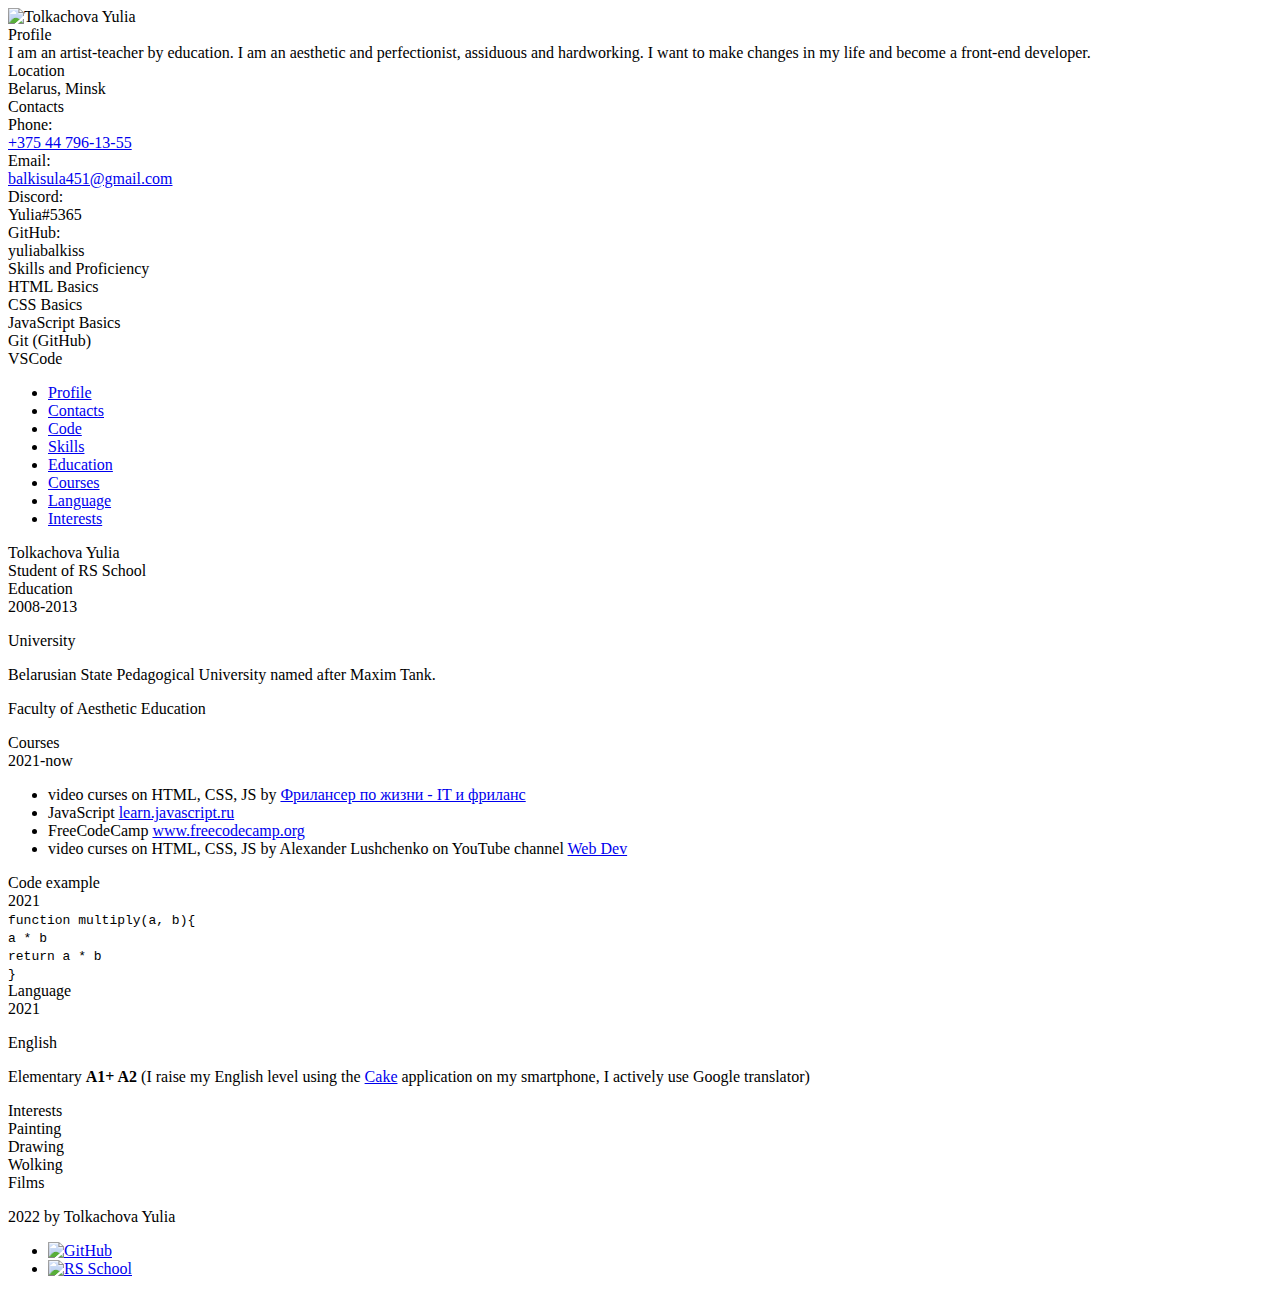
==== index.html @ dccaa468 "feat: add index.html file" ====
<!DOCTYPE html>
<html lang="en">

<head>
    <meta charset="UTF-8">
    <meta http-equiv="X-UA-Compatible" content="IE=edge">
    <meta name="viewport" content="width=device-width, initial-scale=1.0">
    <script src="https://kit.fontawesome.com/1421b5a316.js" crossorigin="anonymous"></script>
    <title> Tolkachova Yulia CV</title>
    <link rel="stylesheet" type="text/css" href="style.css">
    <link rel="icon" href="assets/svg/favicon.ico">
</head>

<body>
    <div class="resume_wrapper">
        <div class="resume_left">
            <div class="resume_image">
                <img src="assets/img/images/foto1.jpg" class="img-thumbnail" alt="Tolkachova Yulia">
            </div>
            <div class="resume_bottom">
                <div class="resume_item resume_profile">
                    <div class="resume_title" id="profile">Profile</div>
                    <div class="resume_info">I am an artist-teacher by education.
                        I am an aesthetic and perfectionist, assiduous and hardworking.
                        I want to make changes in my life and become a front-end developer.</div>
                </div>
                <div class="resume_item resume_location">
                    <div class="resume_title">Location</div>
                    <div class="resume_info">
                        Belarus, Minsk
                    </div>
                </div>
                <div class="resume_item resume_contact">
                    <div class="resume_title" id="contacts">Contacts</div>
                    <div class="resume_info">
                        <div class="resume_subtitle">Phone:</div>
                        <div class="resume_sudinfo"><a href="tel:+375447961355">+375 44 796-13-55</a></div>
                    </div>
                    <div class="resume_info">
                        <div class="resume_subtitle">Email:</div>
                        <div class="resume_sudinfo"><a href="mailto:balkisula451@gmail.com">balkisula451@gmail.com</a>
                        </div>
                    </div>
                    <div class="resume_info">
                        <div class="resume_subtitle">Discord:</div>
                        <div class="resume_sudinfo">Yulia#5365</div>
                    </div>
                    <div class="resume_info">
                        <div class="resume_subtitle">GitHub:</div>
                        <div class="resume_sudinfo">yuliabalkiss</div>
                    </div>
                </div>
                <div class="resume_item resume_skills">
                    <div class="resume_title" id="skills">Skills and Proficiency</div>
                    <div class="resume_info">
                        <div class="skills_list">
                            <div class="skills_left">HTML Basics</div>

                        </div>
                        <div class="skills_list">
                            <div class="skills_left">CSS Basics</div>

                        </div>
                        <div class="skills_list">
                            <div class="skills_left">JavaScript Basics</div>

                        </div>
                        <div class="skills_list">
                            <div class="skills_left">Git (GitHub)</div>


                        </div>
                        <div class="skills_list">
                            <div class="skills_left">VSCode</div>
                       
                            


                        </div>

                    </div>
                </div>
            </div>
        </div>
        <div class="resume_right">
            <header class="header">
                <ul class="nav-list">
                    <li class="nav-item"><a href=#profile class="nav-link">Profile</a></li>
                    <li class="nav-item"><a href=#contacts class="nav-link">Contacts</a></li>
                    <li class="nav-item"><a href="#code" class="nav-link">Code</a></li>
                    <li class="nav-item"><a href="#skills" class="nav-link">Skills</a></li>
                    <li class="nav-item"><a href="#education" class="nav-link">Education</a></li>
                    <li class="nav-item"><a href="#courses" class="nav-link">Courses</a></li>
                    <li class="nav-item"><a href="#language" class="nav-link">Language</a></li>
                    <li class="nav-item"><a href="#interests" class="nav-link">Interests</a></li>
                </ul>
            </header>
            <div class="resume_item resume_namerole">

                <div class="name">Tolkachova Yulia</div>
                <div class="role">Student of RS School</div>
            </div>
            <div class="resume_item resume_education">
                <div class="resume_title" id="education">Education</div>
                <div class="resume_info">
                    <div class="resume_data">
                        <div class="year">2008-2013</div>
                        <div class="content">
                            <p>University</p>
                            <p>Belarusian State Pedagogical University named after Maxim Tank. </p>
                            <p>Faculty of Aesthetic Education</p>
                        </div>
                    </div>
                </div>
            </div>
            <div class="resume_item resume_courses">
                <div class="resume_title" id="courses">Courses</div>
                <div class="resume_info">
                    <div class="resume_data">
                        <div class="year">2021-now</div>
                        <div class="content">
                            <ul>
                                <li>video curses on HTML, CSS, JS by <a
                                        href="https://www.youtube.com/c/FreelancerLifeStyle">Фрилансер по жизни - IT и
                                        фриланс</a></li>
                                <li>JavaScript <a href="https://learn.javascript.ru/hello-world">learn.javascript.ru</a>
                                </li>
                                <li>FreeCodeCamp <a
                                        href="https://www.freecodecamp.org/learn/javascript-algorithms-and-data-structures/">www.freecodecamp.org</a>
                                </li>
                                <li>video curses on HTML, CSS, JS by Alexander Lushchenko on YouTube channel <a
                                        href="https://www.youtube.com/c/itgid">Web Dev</a></li>
                            </ul>
                        </div>
                    </div>
                </div>
            </div>
            <div class="resume_item resume_education">
                <div class="resume_title" id="code">Code example</div>
                <div class="resume_info">
                    <div class="resume_data">
                        <div class="year">2021</div>
                        <div class="content">
                            <code>function multiply(a, b){<br>
                        a * b<br>
                        return a * b<br>
                      }</code>
                        </div>
                    </div>
                </div>
            </div>
            <div class="resume_item resume_language">
                <div class="resume_title" id="language">Language</div>
                <div class="resume_info">
                    <div class="resume_data">
                        <div class="year">2021</div>
                        <div class="content">
                            <p>English</p>
                            <p>Elementary <b>A1+ A2</b> (I raise my English level using the <a
                                    href="https://play.google.com/store/apps/details?id=me.mycake&hl=ru&gl=US">Cake</a>
                                application on my smartphone, I actively use Google translator)</p>

                        </div>
                    </div>
                </div>
            </div>
            <div class="resume_item resume_interests">
                <div class="resume_title" id="interests">Interests</div>
                <div class="resume_info">
                    <div class="interests">
                        <div class="int_icon">
                            <i class="fas fa-pencil-alt"></i>
                        </div>
                        <div class="int_data">
                            Painting
                        </div>
                    </div>
                    <div class="interests">
                        <div class="int_icon">
                            <i class="fas fa-palette"></i>
                        </div>
                        <div class="int_data">
                            Drawing
                        </div>
                    </div>

                    <div class="interests">
                        <div class="int_icon">
                            <i class="fas fa-walking"></i>
                        </div>
                        <div class="int_data">
                            Wolking
                        </div>
                    </div>
                    <div class="interests">
                        <div class="int_icon">
                            <i class="fas fa-film"></i>
                        </div>
                        <div class="int_data">
                            Films
                        </div>
                    </div>
                </div>
            </div>
            <footer class="footer">
                <div class="footer_page">
                    <p> 2022 by Tolkachova Yulia</p>
                </div>
                <div>
                    <ul class="contact_links">
                        <li class="contact_links_item"><a href="https://github.com/yuliabalkiss"><img
                                    src="./assets/img/kisspng-github-logo-repository-computer-icons-5afa376c51ca94.387166531526347628335.png"
                                    width="70" height="70" alt="GitHub"></a></li>

                        <li class="contact_links_item"><a href="https://rs.school/js/"><img
                                    src="https://rs.school/images/rs_school_js.svg" width="70" height="70"
                                    alt="RS School"></a></li>
                    </ul>
                </div>
            </footer>
        </div>
    </div>
</body>

</html>
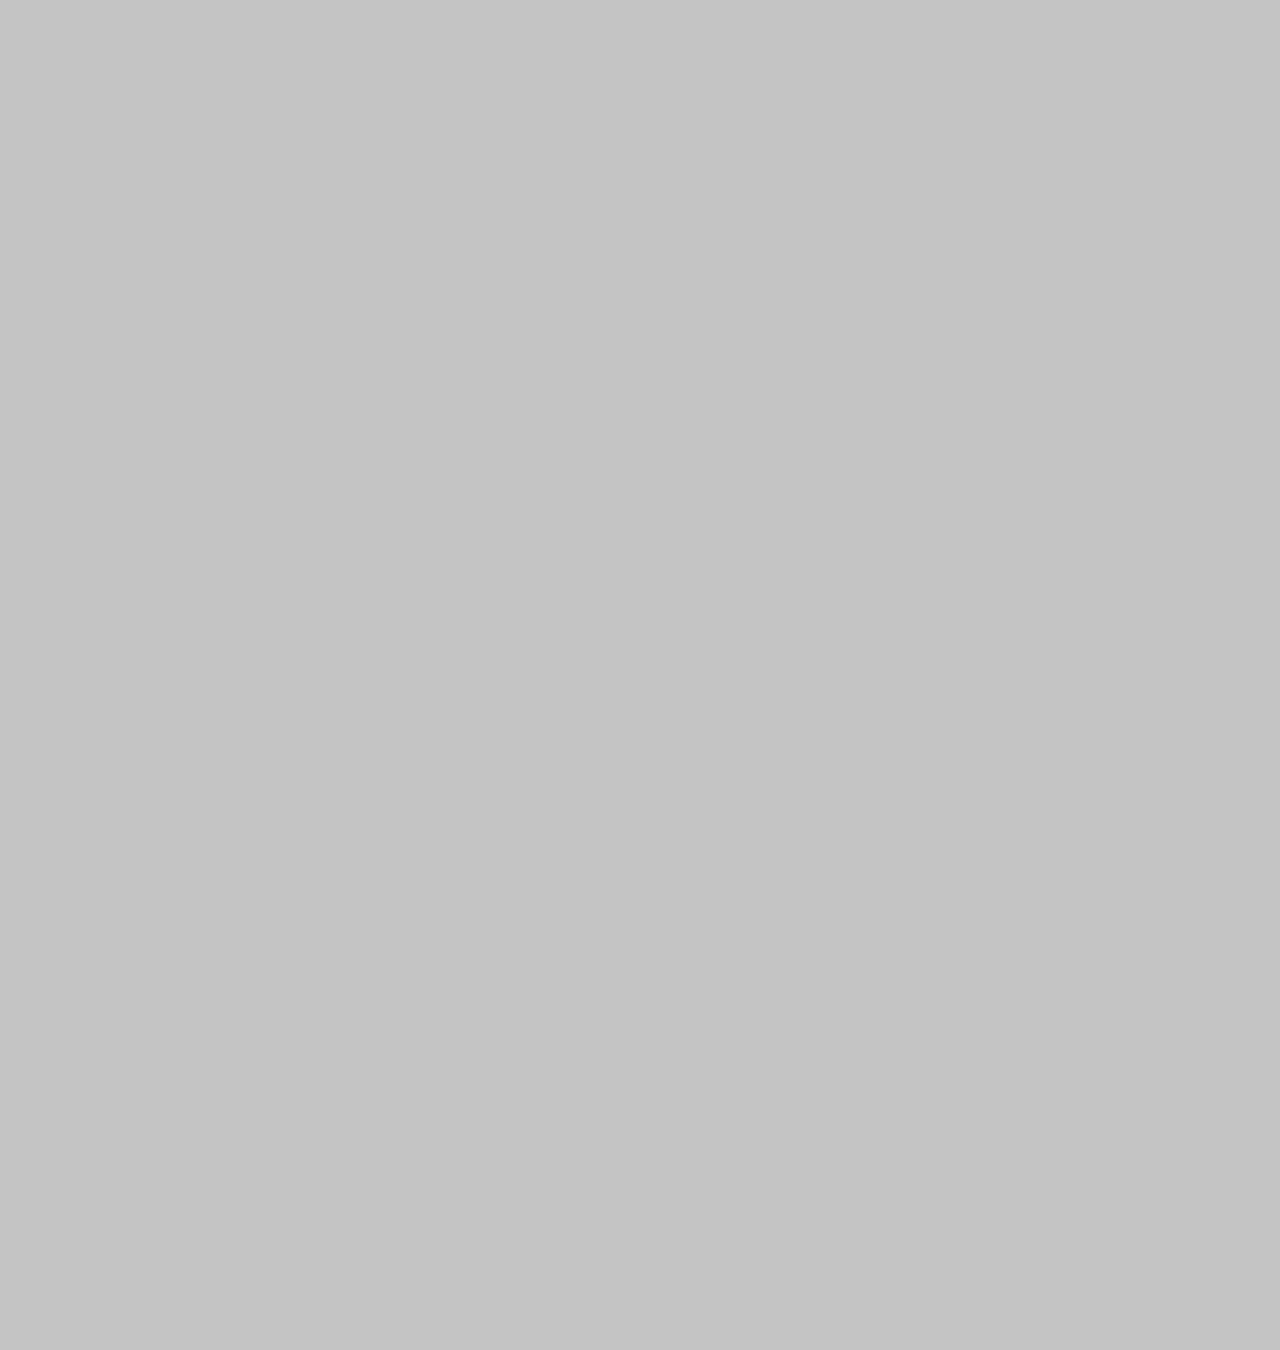
==== commit 52c551c4: "refactor: change structure of the project" ====
--- a/index.html
+++ b/index.html
@@ -12,214 +12,7 @@
 </head>
 
 <body>
-    <div class="resume_wrapper">
-        <div class="resume_left">
-            <div class="resume_image">
-                <img src="assets/img/images/foto1.jpg" class="img-thumbnail" alt="Tolkachova Yulia">
-            </div>
-            <div class="resume_bottom">
-                <div class="resume_item resume_profile">
-                    <div class="resume_title" id="profile">Profile</div>
-                    <div class="resume_info">I am an artist-teacher by education.
-                        I am an aesthetic and perfectionist, assiduous and hardworking.
-                        I want to make changes in my life and become a front-end developer.</div>
-                </div>
-                <div class="resume_item resume_location">
-                    <div class="resume_title">Location</div>
-                    <div class="resume_info">
-                        Belarus, Minsk
-                    </div>
-                </div>
-                <div class="resume_item resume_contact">
-                    <div class="resume_title" id="contacts">Contacts</div>
-                    <div class="resume_info">
-                        <div class="resume_subtitle">Phone:</div>
-                        <div class="resume_sudinfo"><a href="tel:+375447961355">+375 44 796-13-55</a></div>
-                    </div>
-                    <div class="resume_info">
-                        <div class="resume_subtitle">Email:</div>
-                        <div class="resume_sudinfo"><a href="mailto:balkisula451@gmail.com">balkisula451@gmail.com</a>
-                        </div>
-                    </div>
-                    <div class="resume_info">
-                        <div class="resume_subtitle">Discord:</div>
-                        <div class="resume_sudinfo">Yulia#5365</div>
-                    </div>
-                    <div class="resume_info">
-                        <div class="resume_subtitle">GitHub:</div>
-                        <div class="resume_sudinfo">yuliabalkiss</div>
-                    </div>
-                </div>
-                <div class="resume_item resume_skills">
-                    <div class="resume_title" id="skills">Skills and Proficiency</div>
-                    <div class="resume_info">
-                        <div class="skills_list">
-                            <div class="skills_left">HTML Basics</div>
-
-                        </div>
-                        <div class="skills_list">
-                            <div class="skills_left">CSS Basics</div>
-
-                        </div>
-                        <div class="skills_list">
-                            <div class="skills_left">JavaScript Basics</div>
-
-                        </div>
-                        <div class="skills_list">
-                            <div class="skills_left">Git (GitHub)</div>
-
-
-                        </div>
-                        <div class="skills_list">
-                            <div class="skills_left">VSCode</div>
-                       
-                            
-
-
-                        </div>
-
-                    </div>
-                </div>
-            </div>
-        </div>
-        <div class="resume_right">
-            <header class="header">
-                <ul class="nav-list">
-                    <li class="nav-item"><a href=#profile class="nav-link">Profile</a></li>
-                    <li class="nav-item"><a href=#contacts class="nav-link">Contacts</a></li>
-                    <li class="nav-item"><a href="#code" class="nav-link">Code</a></li>
-                    <li class="nav-item"><a href="#skills" class="nav-link">Skills</a></li>
-                    <li class="nav-item"><a href="#education" class="nav-link">Education</a></li>
-                    <li class="nav-item"><a href="#courses" class="nav-link">Courses</a></li>
-                    <li class="nav-item"><a href="#language" class="nav-link">Language</a></li>
-                    <li class="nav-item"><a href="#interests" class="nav-link">Interests</a></li>
-                </ul>
-            </header>
-            <div class="resume_item resume_namerole">
-
-                <div class="name">Tolkachova Yulia</div>
-                <div class="role">Student of RS School</div>
-            </div>
-            <div class="resume_item resume_education">
-                <div class="resume_title" id="education">Education</div>
-                <div class="resume_info">
-                    <div class="resume_data">
-                        <div class="year">2008-2013</div>
-                        <div class="content">
-                            <p>University</p>
-                            <p>Belarusian State Pedagogical University named after Maxim Tank. </p>
-                            <p>Faculty of Aesthetic Education</p>
-                        </div>
-                    </div>
-                </div>
-            </div>
-            <div class="resume_item resume_courses">
-                <div class="resume_title" id="courses">Courses</div>
-                <div class="resume_info">
-                    <div class="resume_data">
-                        <div class="year">2021-now</div>
-                        <div class="content">
-                            <ul>
-                                <li>video curses on HTML, CSS, JS by <a
-                                        href="https://www.youtube.com/c/FreelancerLifeStyle">Фрилансер по жизни - IT и
-                                        фриланс</a></li>
-                                <li>JavaScript <a href="https://learn.javascript.ru/hello-world">learn.javascript.ru</a>
-                                </li>
-                                <li>FreeCodeCamp <a
-                                        href="https://www.freecodecamp.org/learn/javascript-algorithms-and-data-structures/">www.freecodecamp.org</a>
-                                </li>
-                                <li>video curses on HTML, CSS, JS by Alexander Lushchenko on YouTube channel <a
-                                        href="https://www.youtube.com/c/itgid">Web Dev</a></li>
-                            </ul>
-                        </div>
-                    </div>
-                </div>
-            </div>
-            <div class="resume_item resume_education">
-                <div class="resume_title" id="code">Code example</div>
-                <div class="resume_info">
-                    <div class="resume_data">
-                        <div class="year">2021</div>
-                        <div class="content">
-                            <code>function multiply(a, b){<br>
-                        a * b<br>
-                        return a * b<br>
-                      }</code>
-                        </div>
-                    </div>
-                </div>
-            </div>
-            <div class="resume_item resume_language">
-                <div class="resume_title" id="language">Language</div>
-                <div class="resume_info">
-                    <div class="resume_data">
-                        <div class="year">2021</div>
-                        <div class="content">
-                            <p>English</p>
-                            <p>Elementary <b>A1+ A2</b> (I raise my English level using the <a
-                                    href="https://play.google.com/store/apps/details?id=me.mycake&hl=ru&gl=US">Cake</a>
-                                application on my smartphone, I actively use Google translator)</p>
-
-                        </div>
-                    </div>
-                </div>
-            </div>
-            <div class="resume_item resume_interests">
-                <div class="resume_title" id="interests">Interests</div>
-                <div class="resume_info">
-                    <div class="interests">
-                        <div class="int_icon">
-                            <i class="fas fa-pencil-alt"></i>
-                        </div>
-                        <div class="int_data">
-                            Painting
-                        </div>
-                    </div>
-                    <div class="interests">
-                        <div class="int_icon">
-                            <i class="fas fa-palette"></i>
-                        </div>
-                        <div class="int_data">
-                            Drawing
-                        </div>
-                    </div>
-
-                    <div class="interests">
-                        <div class="int_icon">
-                            <i class="fas fa-walking"></i>
-                        </div>
-                        <div class="int_data">
-                            Wolking
-                        </div>
-                    </div>
-                    <div class="interests">
-                        <div class="int_icon">
-                            <i class="fas fa-film"></i>
-                        </div>
-                        <div class="int_data">
-                            Films
-                        </div>
-                    </div>
-                </div>
-            </div>
-            <footer class="footer">
-                <div class="footer_page">
-                    <p> 2022 by Tolkachova Yulia</p>
-                </div>
-                <div>
-                    <ul class="contact_links">
-                        <li class="contact_links_item"><a href="https://github.com/yuliabalkiss"><img
-                                    src="./assets/img/kisspng-github-logo-repository-computer-icons-5afa376c51ca94.387166531526347628335.png"
-                                    width="70" height="70" alt="GitHub"></a></li>
-
-                        <li class="contact_links_item"><a href="https://rs.school/js/"><img
-                                    src="https://rs.school/images/rs_school_js.svg" width="70" height="70"
-                                    alt="RS School"></a></li>
-                    </ul>
-                </div>
-            </footer>
-        </div>
-    </div>
+    
 </body>
 
-</html>+</html>
--- a/style.css
+++ b/style.css
@@ -0,0 +1,154 @@
+
+@import url('https://fonts.googleapis.com/css2?family=Roboto&display=swap');
+* {
+    margin: 0;
+    padding: 0;
+    box-sizing:border-box;
+    list-style: none;
+    font-family: 'Roboto', sans-serif;
+}
+
+@media (max-width: 768px) {
+    .section {
+      width: 100%;
+    }
+  }
+
+html{
+    scroll-behavior: smooth;
+
+}
+
+
+body{
+    background-color: #c4c4c4;
+    min-height: 150vh;
+    margin: 0;
+    padding: 0;
+    display: flex;
+    flex-direction: column;
+    justify-content: space-between;
+}
+ 
+.nav_list{
+    display: flex;
+    justify-content: flex-end;
+    align-items: center; 
+    max-height: 15%;  
+}
+
+
+  .resume_wrapper{
+     display: flex;
+     width: 800px;
+     margin: 50px auto;
+     padding: 5px;
+     background-color: #fff;
+ }
+
+
+ .resume_wrapper .resume_left {
+        width: 30%;
+        background: #d8d4d4;
+
+ }
+
+
+ .resume_wrapper .resume_left .resume_image img{
+     width: 100%;
+     display: block;
+ }
+
+
+ .resume_wrapper .resume_title{
+     font: size 18px;
+     font-weight: bold;
+     text-transform: uppercase;
+     color: floralwhite;
+     margin-bottom: 9px;
+ }
+ .resume_wrapper .resume_left .resume_info{
+     color: #999898;
+ }
+
+ .resume_wrapper .resume_left .resume_bottom{
+    padding: 10px 20px;
+ }
+ .resume_wrapper .resume_item{
+     border-bottom: 1px solid #5c5959;
+     padding: 15px 0;
+ }
+
+ .resume_wrapper .resume_left .resume_skills .skills_list{
+     display: flex;
+     justify-content:space-between;
+     margin-bottom:7px ;
+ }
+
+ .resume_wrapper .resume_right{
+    width: 70%;
+    padding: 15px 30px;
+ }
+ .resume_wrapper .resume_right .resume_namerole .name{
+     color: #5c5959;
+     font-size: 30px;
+ }
+
+ .resume_wrapper .resume_right .resume_namerole .role{
+     font-size: 16px;
+     text-transform: uppercase;
+ }
+
+ .resume_wrapper .resume_right .resume_item .resume_title{
+     color: #999898;
+ }
+ .resume_wrapper .resume_right .resume_data{
+     display: flex;
+ }
+ .resume_wrapper .resume_right .resume_data .year{
+     padding-right: 30px;
+     width: 115px;
+     position: relative;
+ }
+
+ .resume_wrapper .resume_right .resume_data .content{
+     padding-left: 30px;
+     margin-bottom: 20px;
+     width: calc(100%-115px);
+ }
+ .resume_wrapper .resume_right .resume_interests .resume_info{
+     display: flex;
+     justify-content: space-between;
+     text-align: center;
+ }
+ .resume_wrapper .resume_right .resume_interests .interests .int_icon{
+     font-size: 28px;
+     color:darkcyan;
+     margin: bottom 10px;
+ }
+
+
+ a{
+    color:#0da3ad;
+  }
+  
+  a:hover {
+    color:rgb(5, 196, 116);
+    text-decoration: none;
+    transition: all .3s linear;
+  }
+ .footer{
+    display: flex;
+    flex-direction: row;
+    justify-content: space-between;
+    padding: 8px 0;
+    text-align: center;
+    align-items: flex-end;
+ }
+ .contact_links{
+    display: flex;
+    justify-content: flex-end;
+    align-items: center; 
+ }
+
+ 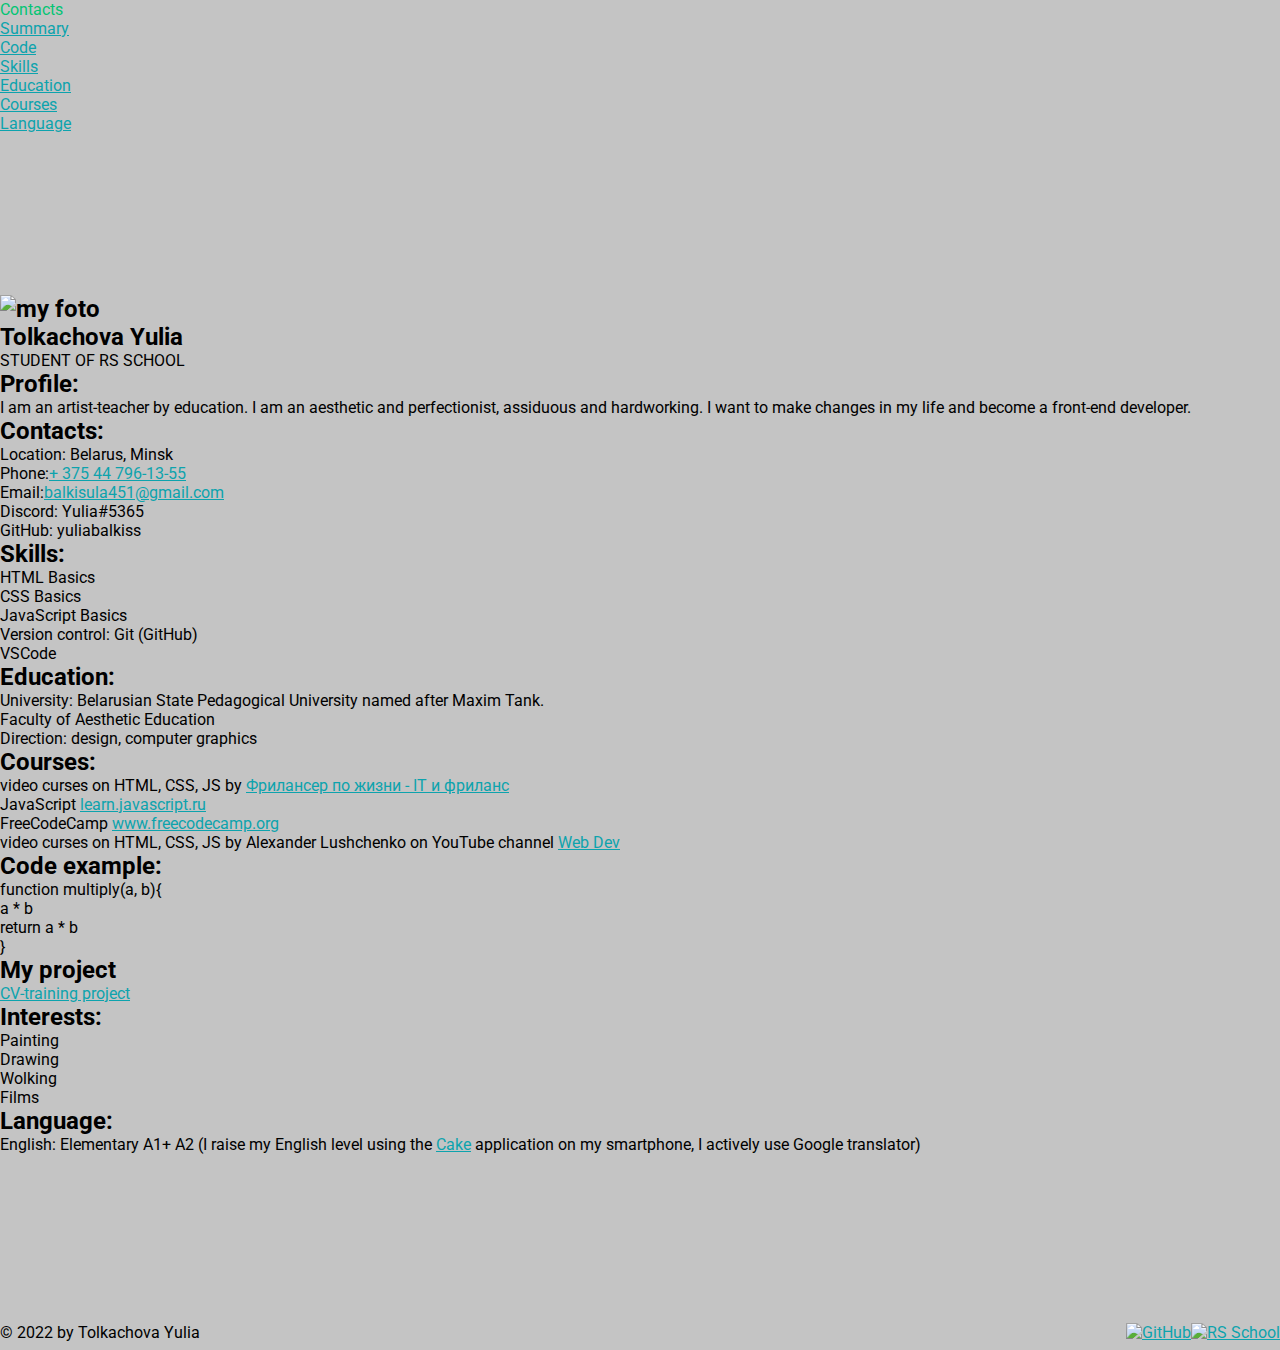
==== commit 31985b4d: "feat: update file index.html" ====
--- a/index.html
+++ b/index.html
@@ -8,11 +8,133 @@
     <script src="https://kit.fontawesome.com/1421b5a316.js" crossorigin="anonymous"></script>
     <title> Tolkachova Yulia CV</title>
     <link rel="stylesheet" type="text/css" href="style.css">
-    <link rel="icon" href="assets/svg/favicon.ico">
+    <link rel="icon" href="favicon.ico">
 </head>
 
 <body>
-    
+    <header class="header">
+        <ul class="nav-list">
+            <li class="nav-item"><a href=#contacts class="nav-link">Contacts</a></li>
+            <li class="nav-item"><a href=#summary class="nav-link">Summary</a></li>
+            <li class="nav-item"><a href="#code" class="nav-link">Code</a></li>
+            <li class="nav-item"><a href="#skills" class="nav-link">Skills</a></li>
+            <li class="nav-item"><a href="#education" class="nav-link">Education</a></li>
+            <li class="nav-item"><a href="#courses" class="nav-link">Courses</a></li>
+            <li class="nav-item"><a href="#language" class="nav-link">Language</a></li>
+        </ul>
+    </header>
+
+    <main class="main" id="main-container">
+        <div class="resume_left">
+            <div class="resume_image">
+                <section class="section" id="profile">
+                   <h2><img src="foto2.jpg" alt="my foto"></h2> 
+                </section>
+            </div>
+            <div class="info">
+                <h2 id="name">Tolkachova Yulia</h2>
+                <p id="status">STUDENT OF RS SCHOOL</p>
+            </div>
+                <div class="resume_bottom">
+                <section class="section" id="summary">
+
+                    <h2>Profile:</h2>
+                    <p>I am an artist-teacher by education. I am an aesthetic and perfectionist,
+                        assiduous and hardworking. I want to make changes in my life and become a front-end developer.
+                    </p>
+                </section>
+                <section class="section" id="contacts">
+                    <h2>Contacts:</h2>
+                    <ul>
+                        <li>Location: Belarus, Minsk</li>
+                        <li>Phone:<a href="tel:+375447961355">+ 375 44 796-13-55</a></li>
+                        <li>Email:<a href="mailto:balkisula451@gmail.com">balkisula451@gmail.com</a></li>
+                        <li>Discord: Yulia#5365</li>
+                        <li>GitHub: yuliabalkiss</li>
+                    </ul>
+                </section>
+                <section class="section" id="skills">
+                    <h2>Skills:</h2>
+                    <ul>
+                        <li>HTML Basics</li>
+                        <li>CSS Basics</li>
+                        <li>JavaScript Basics</li>
+                        <li>Version control: Git (GitHub)</li>
+                        <li>VSCode</li>
+                    </ul>
+                </section>
+            </div>
+        </div>
+
+
+        <div class="resume_right">
+            <section class="section" id="education">
+                <h2>Education:</h2>
+                <ul>
+                    <li>University: Belarusian State Pedagogical University named after Maxim Tank. </li>
+                    <li>Faculty of Aesthetic Education</li>
+                    <li>Direction: design, computer graphics</li>
+                </ul>
+            </section>
+            <section class="section" id="courses">
+                <h2>Courses:</h2>
+                <ul>
+                    <li>video curses on HTML, CSS, JS by <a
+                            href="https://www.youtube.com/c/FreelancerLifeStyle">Фрилансер
+                            по жизни - IT и фриланс</a></li>
+                    <li>JavaScript <a href="https://learn.javascript.ru/hello-world">learn.javascript.ru</a></li>
+                    <li>FreeCodeCamp <a
+                            href="https://www.freecodecamp.org/learn/javascript-algorithms-and-data-structures/">www.freecodecamp.org</a>
+                    </li>
+                    <li>video curses on HTML, CSS, JS by Alexander Lushchenko on YouTube channel <a
+                            href="https://www.youtube.com/c/itgid">Web Dev</a></li>
+                </ul>
+            </section>
+            <section class="section" id="code">
+                <h2>Code example:</h2>
+                <code>function multiply(a, b){<br>
+                        a * b<br>
+                        return a * b<br>
+                      }</code>
+            </section>
+            <section class="section" id="project">
+                <h2>My project</h2>
+                <a href="https://yuliabalkiss.github.io/rsschool-cv/">CV-training project</a>
+            </section>
+            <section class="section" id="interests">
+                <h2>Interests:</h2>
+                <ul class="icon">
+                    <li>Painting<i class="fas fa-pencil-alt"></i></li>
+                    <li>Drawing<i class="fas fa-palette"></i></li>
+                    <li>Wolking<i class="fas fa-walking"></i></li>
+                    <li>Films<i class="fas fa-film"></i></li>
+                </ul>
+            </section>
+            <section class="section" id="language">
+                <h2>Language:</h2>
+                <p> English: Elementary A1+ A2 (I raise my English level using the <a
+                        href="https://play.google.com/store/apps/details?id=me.mycake&hl=ru&gl=US">Cake</a> application
+                    on
+                    my smartphone, I actively use Google translator)</p>
+            </section>
+        </div>
+    </main>
+    <footer class="footer">
+        <div class="footer_page">
+            <p> &#169; 2022 by Tolkachova Yulia</p>
+        </div>
+        <div>
+            <ul class="contact_links">
+                <li class="contact_links_item"><a href="https://github.com/yuliabalkiss"><img
+                            src="github.png" width="70" alt="GitHub"></a></li>
+
+                <li class="contact_links"><a href="https://rs.school/js/"><img
+                            src="https://rs.school/images/rs_school_js.svg" width="70" alt="RS School"></a>
+                </li>
+            </ul>
+        </div>
+    </footer>
 </body>
 
 </html>
+
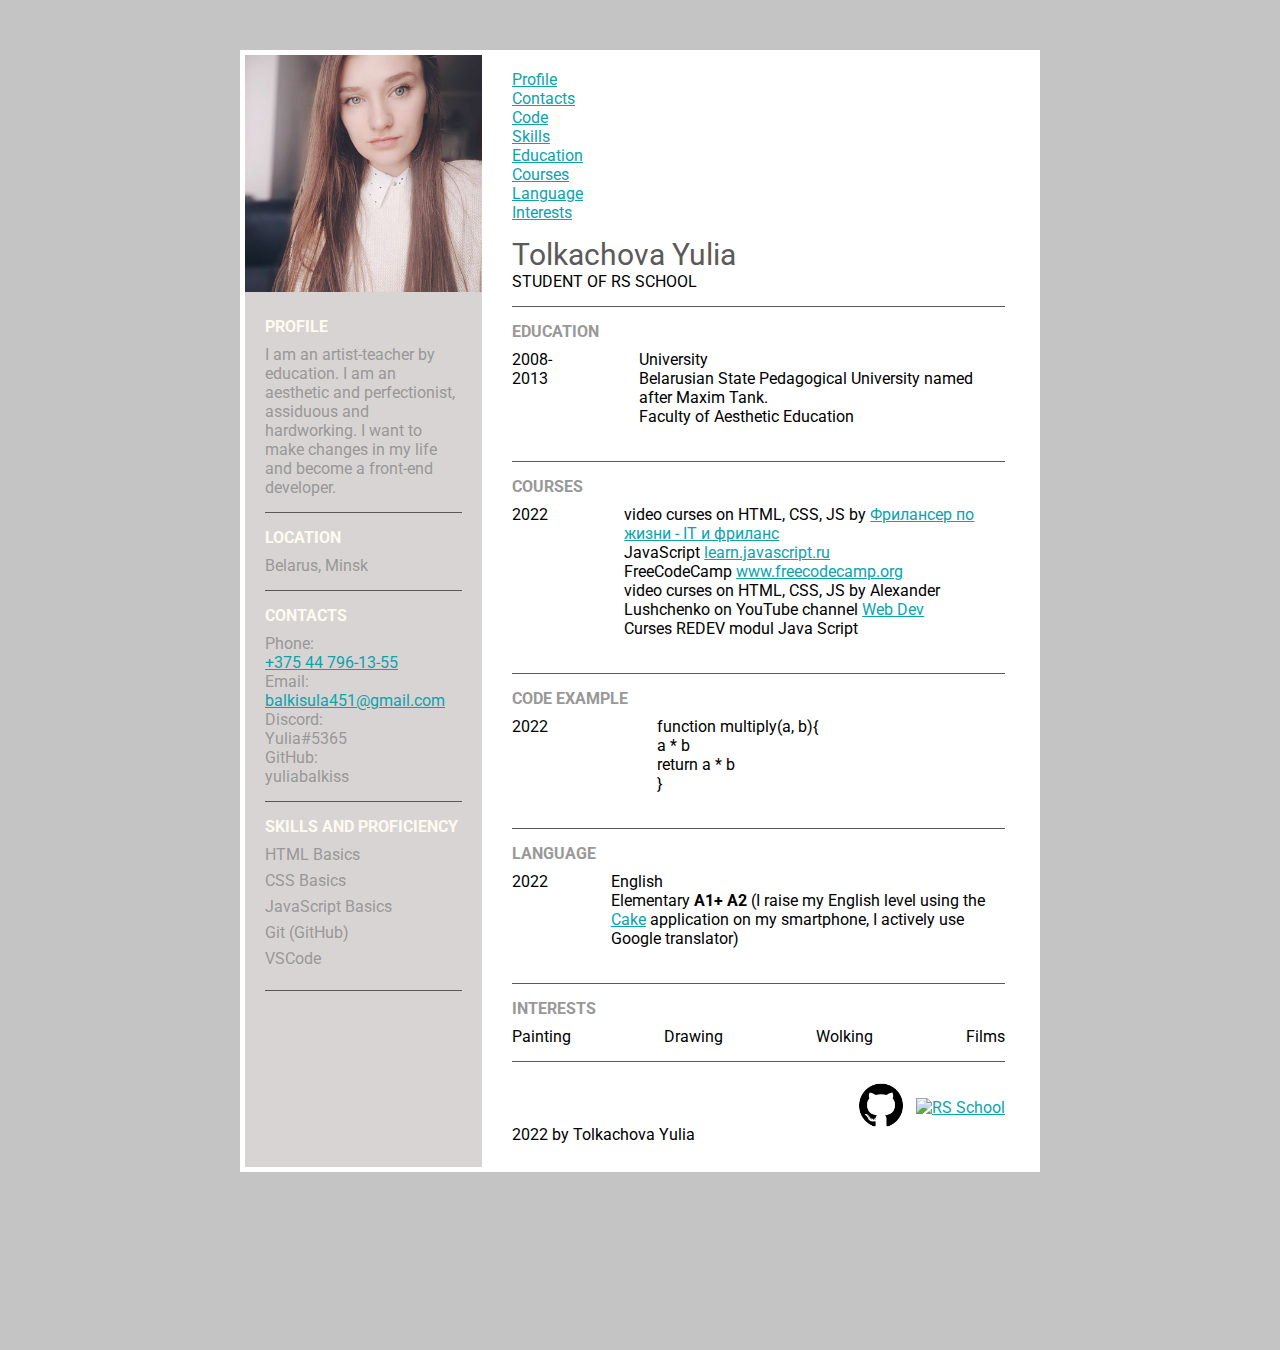
==== commit 1398eb59: "refactor: change fils of progect" ====
--- a/index.html
+++ b/index.html
@@ -1,140 +1,226 @@
-<!DOCTYPE html>
-<html lang="en">
-
-<head>
-    <meta charset="UTF-8">
-    <meta http-equiv="X-UA-Compatible" content="IE=edge">
-    <meta name="viewport" content="width=device-width, initial-scale=1.0">
-    <script src="https://kit.fontawesome.com/1421b5a316.js" crossorigin="anonymous"></script>
-    <title> Tolkachova Yulia CV</title>
-    <link rel="stylesheet" type="text/css" href="style.css">
-    <link rel="icon" href="favicon.ico">
-</head>
-
-<body>
-    <header class="header">
-        <ul class="nav-list">
-            <li class="nav-item"><a href=#contacts class="nav-link">Contacts</a></li>
-            <li class="nav-item"><a href=#summary class="nav-link">Summary</a></li>
-            <li class="nav-item"><a href="#code" class="nav-link">Code</a></li>
-            <li class="nav-item"><a href="#skills" class="nav-link">Skills</a></li>
-            <li class="nav-item"><a href="#education" class="nav-link">Education</a></li>
-            <li class="nav-item"><a href="#courses" class="nav-link">Courses</a></li>
-            <li class="nav-item"><a href="#language" class="nav-link">Language</a></li>
-        </ul>
-    </header>
-
-    <main class="main" id="main-container">
-        <div class="resume_left">
-            <div class="resume_image">
-                <section class="section" id="profile">
-                   <h2><img src="foto2.jpg" alt="my foto"></h2> 
-                </section>
-            </div>
-            <div class="info">
-                <h2 id="name">Tolkachova Yulia</h2>
-                <p id="status">STUDENT OF RS SCHOOL</p>
-            </div>
-                <div class="resume_bottom">
-                <section class="section" id="summary">
-
-                    <h2>Profile:</h2>
-                    <p>I am an artist-teacher by education. I am an aesthetic and perfectionist,
-                        assiduous and hardworking. I want to make changes in my life and become a front-end developer.
-                    </p>
-                </section>
-                <section class="section" id="contacts">
-                    <h2>Contacts:</h2>
-                    <ul>
-                        <li>Location: Belarus, Minsk</li>
-                        <li>Phone:<a href="tel:+375447961355">+ 375 44 796-13-55</a></li>
-                        <li>Email:<a href="mailto:balkisula451@gmail.com">balkisula451@gmail.com</a></li>
-                        <li>Discord: Yulia#5365</li>
-                        <li>GitHub: yuliabalkiss</li>
-                    </ul>
-                </section>
-                <section class="section" id="skills">
-                    <h2>Skills:</h2>
-                    <ul>
-                        <li>HTML Basics</li>
-                        <li>CSS Basics</li>
-                        <li>JavaScript Basics</li>
-                        <li>Version control: Git (GitHub)</li>
-                        <li>VSCode</li>
-                    </ul>
-                </section>
-            </div>
-        </div>
-
-
-        <div class="resume_right">
-            <section class="section" id="education">
-                <h2>Education:</h2>
-                <ul>
-                    <li>University: Belarusian State Pedagogical University named after Maxim Tank. </li>
-                    <li>Faculty of Aesthetic Education</li>
-                    <li>Direction: design, computer graphics</li>
-                </ul>
-            </section>
-            <section class="section" id="courses">
-                <h2>Courses:</h2>
-                <ul>
-                    <li>video curses on HTML, CSS, JS by <a
-                            href="https://www.youtube.com/c/FreelancerLifeStyle">Фрилансер
-                            по жизни - IT и фриланс</a></li>
-                    <li>JavaScript <a href="https://learn.javascript.ru/hello-world">learn.javascript.ru</a></li>
-                    <li>FreeCodeCamp <a
-                            href="https://www.freecodecamp.org/learn/javascript-algorithms-and-data-structures/">www.freecodecamp.org</a>
-                    </li>
-                    <li>video curses on HTML, CSS, JS by Alexander Lushchenko on YouTube channel <a
-                            href="https://www.youtube.com/c/itgid">Web Dev</a></li>
-                </ul>
-            </section>
-            <section class="section" id="code">
-                <h2>Code example:</h2>
-                <code>function multiply(a, b){<br>
-                        a * b<br>
-                        return a * b<br>
-                      }</code>
-            </section>
-            <section class="section" id="project">
-                <h2>My project</h2>
-                <a href="https://yuliabalkiss.github.io/rsschool-cv/">CV-training project</a>
-            </section>
-            <section class="section" id="interests">
-                <h2>Interests:</h2>
-                <ul class="icon">
-                    <li>Painting<i class="fas fa-pencil-alt"></i></li>
-                    <li>Drawing<i class="fas fa-palette"></i></li>
-                    <li>Wolking<i class="fas fa-walking"></i></li>
-                    <li>Films<i class="fas fa-film"></i></li>
-                </ul>
-            </section>
-            <section class="section" id="language">
-                <h2>Language:</h2>
-                <p> English: Elementary A1+ A2 (I raise my English level using the <a
-                        href="https://play.google.com/store/apps/details?id=me.mycake&hl=ru&gl=US">Cake</a> application
-                    on
-                    my smartphone, I actively use Google translator)</p>
-            </section>
-        </div>
-    </main>
-    <footer class="footer">
-        <div class="footer_page">
-            <p> &#169; 2022 by Tolkachova Yulia</p>
-        </div>
-        <div>
-            <ul class="contact_links">
-                <li class="contact_links_item"><a href="https://github.com/yuliabalkiss"><img
-                            src="github.png" width="70" alt="GitHub"></a></li>
-
-                <li class="contact_links"><a href="https://rs.school/js/"><img
-                            src="https://rs.school/images/rs_school_js.svg" width="70" alt="RS School"></a>
-                </li>
-            </ul>
-        </div>
-    </footer>
-</body>
-
-</html>
-
+<!DOCTYPE html>
+<html lang="en">
+
+<head>
+    <meta charset="UTF-8">
+    <meta http-equiv="X-UA-Compatible" content="IE=edge">
+    <meta name="viewport" content="width=device-width, initial-scale=1.0">
+    <script src="https://kit.fontawesome.com/1421b5a316.js" crossorigin="anonymous"></script>
+    <title> Tolkachova Yulia CV</title>
+    <link rel="stylesheet" type="text/css" href="style.css">
+    <link rel="icon" href="assets/svg/favicon.ico">
+</head>
+
+<body>
+    <div class="resume_wrapper">
+        <div class="resume_left">
+            <div class="resume_image">
+                <img src="assets/img/images/foto1.jpg" class="img-thumbnail" alt="Tolkachova Yulia">
+            </div>
+            <div class="resume_bottom">
+                <div class="resume_item resume_profile">
+                    <div class="resume_title" id="profile">Profile</div>
+                    <div class="resume_info">I am an artist-teacher by education.
+                        I am an aesthetic and perfectionist, assiduous and hardworking.
+                        I want to make changes in my life and become a front-end developer.</div>
+                </div>
+                <div class="resume_item resume_location">
+                    <div class="resume_title">Location</div>
+                    <div class="resume_info">
+                        Belarus, Minsk
+                    </div>
+                </div>
+                <div class="resume_item resume_contact">
+                    <div class="resume_title" id="contacts">Contacts</div>
+                    <div class="resume_info">
+                        <div class="resume_subtitle">Phone:</div>
+                        <div class="resume_sudinfo"><a href="tel:+375447961355">+375 44 796-13-55</a></div>
+                    </div>
+                    <div class="resume_info">
+                        <div class="resume_subtitle">Email:</div>
+                        <div class="resume_sudinfo"><a href="mailto:balkisula451@gmail.com">balkisula451@gmail.com</a>
+                        </div>
+                    </div>
+                    <div class="resume_info">
+                        <div class="resume_subtitle">Discord:</div>
+                        <div class="resume_sudinfo">Yulia#5365</div>
+                    </div>
+                    <div class="resume_info">
+                        <div class="resume_subtitle">GitHub:</div>
+                        <div class="resume_sudinfo">yuliabalkiss</div>
+                    </div>
+                </div>
+                <div class="resume_item resume_skills">
+                    <div class="resume_title" id="skills">Skills and Proficiency</div>
+                    <div class="resume_info">
+                        <div class="skills_list">
+                            <div class="skills_left">HTML Basics</div>
+
+                        </div>
+                        <div class="skills_list">
+                            <div class="skills_left">CSS Basics</div>
+
+                        </div>
+                        <div class="skills_list">
+                            <div class="skills_left">JavaScript Basics</div>
+
+                        </div>
+                        <div class="skills_list">
+                            <div class="skills_left">Git (GitHub)</div>
+
+
+                        </div>
+                        <div class="skills_list">
+                            <div class="skills_left">VSCode</div>
+
+
+
+
+                        </div>
+
+                    </div>
+                </div>
+            </div>
+        </div>
+        <div class="resume_right">
+            <header class="header">
+                <ul class="nav-list">
+                    <li class="nav-item"><a href=#profile class="nav-link">Profile</a></li>
+                    <li class="nav-item"><a href=#contacts class="nav-link">Contacts</a></li>
+                    <li class="nav-item"><a href="#code" class="nav-link">Code</a></li>
+                    <li class="nav-item"><a href="#skills" class="nav-link">Skills</a></li>
+                    <li class="nav-item"><a href="#education" class="nav-link">Education</a></li>
+                    <li class="nav-item"><a href="#courses" class="nav-link">Courses</a></li>
+                    <li class="nav-item"><a href="#language" class="nav-link">Language</a></li>
+                    <li class="nav-item"><a href="#interests" class="nav-link">Interests</a></li>
+                </ul>
+            </header>
+            <div class="resume_item resume_namerole">
+
+                <div class="name">Tolkachova Yulia</div>
+                <div class="role">Student of RS School</div>
+            </div>
+            <div class="resume_item resume_education">
+                <div class="resume_title" id="education">Education</div>
+                <div class="resume_info">
+                    <div class="resume_data">
+                        <div class="year">2008-2013</div>
+                        <div class="content">
+                            <p>University</p>
+                            <p>Belarusian State Pedagogical University named after Maxim Tank. </p>
+                            <p>Faculty of Aesthetic Education</p>
+                        </div>
+                    </div>
+                </div>
+            </div>
+            <div class="resume_item resume_courses">
+                <div class="resume_title" id="courses">Courses</div>
+                <div class="resume_info">
+                    <div class="resume_data">
+                        <div class="year">2022</div>
+                        <div class="content">
+                            <ul>
+                                <li>video curses on HTML, CSS, JS by <a
+                                        href="https://www.youtube.com/c/FreelancerLifeStyle">Фрилансер по жизни - IT и
+                                        фриланс</a></li>
+                                <li>JavaScript <a href="https://learn.javascript.ru/hello-world">learn.javascript.ru</a>
+                                </li>
+                                <li>FreeCodeCamp <a
+                                        href="https://www.freecodecamp.org/learn/javascript-algorithms-and-data-structures/">www.freecodecamp.org</a>
+                                </li>
+                                <li>video curses on HTML, CSS, JS by Alexander Lushchenko on YouTube channel <a
+                                        href="https://www.youtube.com/c/itgid">Web Dev</a></li>
+                                <li>Curses REDEV modul Java Script</li>
+                            </ul>
+                        </div>
+                    </div>
+                </div>
+            </div>
+            <div class="resume_item resume_education">
+                <div class="resume_title" id="code">Code example</div>
+                <div class="resume_info">
+                    <div class="resume_data">
+                        <div class="year">2022</div>
+                        <div class="content">
+                            <code>function multiply(a, b){<br>
+                        a * b<br>
+                        return a * b<br>
+                      }</code>
+                        </div>
+                    </div>
+                </div>
+            </div>
+            <div class="resume_item resume_language">
+                <div class="resume_title" id="language">Language</div>
+                <div class="resume_info">
+                    <div class="resume_data">
+                        <div class="year">2022</div>
+                        <div class="content">
+                            <p>English</p>
+                            <p>Elementary <b>A1+ A2</b> (I raise my English level using the <a
+                                    href="https://play.google.com/store/apps/details?id=me.mycake&hl=ru&gl=US">Cake</a>
+                                application on my smartphone, I actively use Google translator)</p>
+
+                        </div>
+                    </div>
+                </div>
+            </div>
+            <div class="resume_item resume_interests">
+                <div class="resume_title" id="interests">Interests</div>
+                <div class="resume_info">
+                    <div class="interests">
+                        <div class="int_icon">
+                            <i class="fas fa-pencil-alt"></i>
+                        </div>
+                        <div class="int_data">
+                            Painting
+                        </div>
+                    </div>
+                    <div class="interests">
+                        <div class="int_icon">
+                            <i class="fas fa-palette"></i>
+                        </div>
+                        <div class="int_data">
+                            Drawing
+                        </div>
+                    </div>
+
+                    <div class="interests">
+                        <div class="int_icon">
+                            <i class="fas fa-walking"></i>
+                        </div>
+                        <div class="int_data">
+                            Wolking
+                        </div>
+                    </div>
+                    <div class="interests">
+                        <div class="int_icon">
+                            <i class="fas fa-film"></i>
+                        </div>
+                        <div class="int_data">
+                            Films
+                        </div>
+                    </div>
+                </div>
+            </div>
+            <footer class="footer">
+                <div class="footer_page">
+                    <p> 2022 by Tolkachova Yulia</p>
+                </div>
+                <div>
+                    <ul class="contact_links">
+                        <li class="contact_links_item"><a href="https://github.com/yuliabalkiss"><img
+                                    src="./assets/img/kisspng-github-logo-repository-computer-icons-5afa376c51ca94.387166531526347628335.png"
+                                    width="70" height="70" alt="GitHub"></a></li>
+
+                        <li class="contact_links_item"><a href="https://rs.school/js/"><img
+                                    src="https://rs.school/images/rs_school_js.svg" width="70" height="70"
+                                    alt="RS School"></a></li>
+                    </ul>
+                </div>
+            </footer>
+        </div>
+    </div>
+</body>
+
+</html>--- a/style.css
+++ b/style.css
@@ -1,154 +1,154 @@
-
-@import url('https://fonts.googleapis.com/css2?family=Roboto&display=swap');
-* {
-    margin: 0;
-    padding: 0;
-    box-sizing:border-box;
-    list-style: none;
-    font-family: 'Roboto', sans-serif;
-}
-
-@media (max-width: 768px) {
-    .section {
-      width: 100%;
-    }
-  }
-
-html{
-    scroll-behavior: smooth;
-
-}
-
-
-body{
-    background-color: #c4c4c4;
-    min-height: 150vh;
-    margin: 0;
-    padding: 0;
-    display: flex;
-    flex-direction: column;
-    justify-content: space-between;
-}
- 
-.nav_list{
-    display: flex;
-    justify-content: flex-end;
-    align-items: center; 
-    max-height: 15%;  
-}
-
-
-  .resume_wrapper{
-     display: flex;
-     width: 800px;
-     margin: 50px auto;
-     padding: 5px;
-     background-color: #fff;
- }
-
-
- .resume_wrapper .resume_left {
-        width: 30%;
-        background: #d8d4d4;
-
- }
-
-
- .resume_wrapper .resume_left .resume_image img{
-     width: 100%;
-     display: block;
- }
-
-
- .resume_wrapper .resume_title{
-     font: size 18px;
-     font-weight: bold;
-     text-transform: uppercase;
-     color: floralwhite;
-     margin-bottom: 9px;
- }
- .resume_wrapper .resume_left .resume_info{
-     color: #999898;
- }
-
- .resume_wrapper .resume_left .resume_bottom{
-    padding: 10px 20px;
- }
- .resume_wrapper .resume_item{
-     border-bottom: 1px solid #5c5959;
-     padding: 15px 0;
- }
-
- .resume_wrapper .resume_left .resume_skills .skills_list{
-     display: flex;
-     justify-content:space-between;
-     margin-bottom:7px ;
- }
-
- .resume_wrapper .resume_right{
-    width: 70%;
-    padding: 15px 30px;
- }
- .resume_wrapper .resume_right .resume_namerole .name{
-     color: #5c5959;
-     font-size: 30px;
- }
-
- .resume_wrapper .resume_right .resume_namerole .role{
-     font-size: 16px;
-     text-transform: uppercase;
- }
-
- .resume_wrapper .resume_right .resume_item .resume_title{
-     color: #999898;
- }
- .resume_wrapper .resume_right .resume_data{
-     display: flex;
- }
- .resume_wrapper .resume_right .resume_data .year{
-     padding-right: 30px;
-     width: 115px;
-     position: relative;
- }
-
- .resume_wrapper .resume_right .resume_data .content{
-     padding-left: 30px;
-     margin-bottom: 20px;
-     width: calc(100%-115px);
- }
- .resume_wrapper .resume_right .resume_interests .resume_info{
-     display: flex;
-     justify-content: space-between;
-     text-align: center;
- }
- .resume_wrapper .resume_right .resume_interests .interests .int_icon{
-     font-size: 28px;
-     color:darkcyan;
-     margin: bottom 10px;
- }
-
-
- a{
-    color:#0da3ad;
-  }
-  
-  a:hover {
-    color:rgb(5, 196, 116);
-    text-decoration: none;
-    transition: all .3s linear;
-  }
- .footer{
-    display: flex;
-    flex-direction: row;
-    justify-content: space-between;
-    padding: 8px 0;
-    text-align: center;
-    align-items: flex-end;
- }
- .contact_links{
-    display: flex;
-    justify-content: flex-end;
-    align-items: center; 
- }
-
+
+@import url('https://fonts.googleapis.com/css2?family=Roboto&display=swap');
+* {
+    margin: 0;
+    padding: 0;
+    box-sizing:border-box;
+    list-style: none;
+    font-family: 'Roboto', sans-serif;
+}
+
+@media (max-width: 768px) {
+    .section {
+      width: 100%;
+    }
+  }
+
+html{
+    scroll-behavior: smooth;
+
+}
+
+
+body{
+    background-color: #c4c4c4;
+    min-height: 150vh;
+    margin: 0;
+    padding: 0;
+    display: flex;
+    flex-direction: column;
+    justify-content: space-between;
+}
+ 
+.nav_list{
+    display: flex;
+    justify-content: flex-end;
+    align-items: center; 
+    max-height: 15%;  
+}
+
+
+  .resume_wrapper{
+     display: flex;
+     width: 800px;
+     margin: 50px auto;
+     padding: 5px;
+     background-color: #fff;
+ }
+
+
+ .resume_wrapper .resume_left {
+        width: 30%;
+        background: #d8d4d4;
+
+ }
+
+
+ .resume_wrapper .resume_left .resume_image img{
+     width: 100%;
+     display: block;
+ }
+
+
+ .resume_wrapper .resume_title{
+     font: size 18px;
+     font-weight: bold;
+     text-transform: uppercase;
+     color: floralwhite;
+     margin-bottom: 9px;
+ }
+ .resume_wrapper .resume_left .resume_info{
+     color: #999898;
+ }
+
+ .resume_wrapper .resume_left .resume_bottom{
+    padding: 10px 20px;
+ }
+ .resume_wrapper .resume_item{
+     border-bottom: 1px solid #5c5959;
+     padding: 15px 0;
+ }
+
+ .resume_wrapper .resume_left .resume_skills .skills_list{
+     display: flex;
+     justify-content:space-between;
+     margin-bottom:7px ;
+ }
+
+ .resume_wrapper .resume_right{
+    width: 70%;
+    padding: 15px 30px;
+ }
+ .resume_wrapper .resume_right .resume_namerole .name{
+     color: #5c5959;
+     font-size: 30px;
+ }
+
+ .resume_wrapper .resume_right .resume_namerole .role{
+     font-size: 16px;
+     text-transform: uppercase;
+ }
+
+ .resume_wrapper .resume_right .resume_item .resume_title{
+     color: #999898;
+ }
+ .resume_wrapper .resume_right .resume_data{
+     display: flex;
+ }
+ .resume_wrapper .resume_right .resume_data .year{
+     padding-right: 30px;
+     width: 115px;
+     position: relative;
+ }
+
+ .resume_wrapper .resume_right .resume_data .content{
+     padding-left: 30px;
+     margin-bottom: 20px;
+     width: calc(100%-115px);
+ }
+ .resume_wrapper .resume_right .resume_interests .resume_info{
+     display: flex;
+     justify-content: space-between;
+     text-align: center;
+ }
+ .resume_wrapper .resume_right .resume_interests .interests .int_icon{
+     font-size: 28px;
+     color:darkcyan;
+     margin: bottom 10px;
+ }
+
+
+ a{
+    color:#0da3ad;
+  }
+  
+  a:hover {
+    color:rgb(5, 196, 116);
+    text-decoration: none;
+    transition: all .3s linear;
+  }
+ .footer{
+    display: flex;
+    flex-direction: row;
+    justify-content: space-between;
+    padding: 8px 0;
+    text-align: center;
+    align-items: flex-end;
+ }
+ .contact_links{
+    display: flex;
+    justify-content: flex-end;
+    align-items: center; 
+ }
+
  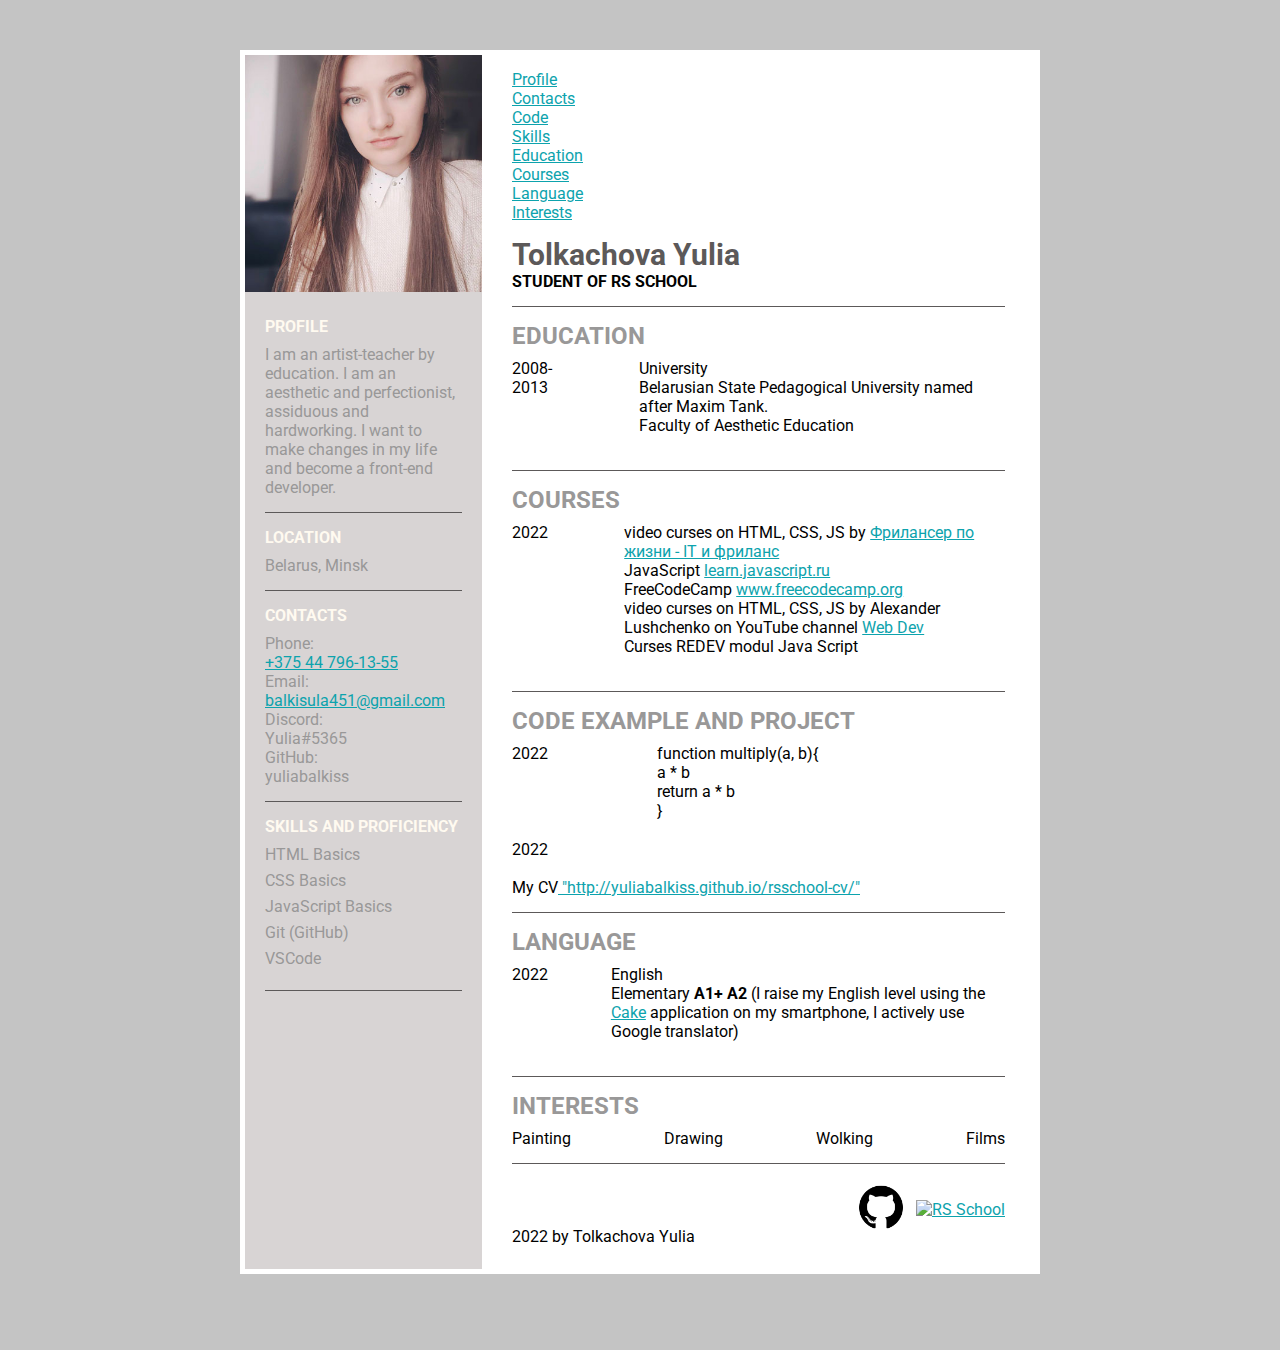
==== commit 3f59a9e7: "update index.html file" ====
--- a/index.html
+++ b/index.html
@@ -32,177 +32,164 @@
                 </div>
                 <div class="resume_item resume_contact">
                     <div class="resume_title" id="contacts">Contacts</div>
-                    <div class="resume_info">
-                        <div class="resume_subtitle">Phone:</div>
-                        <div class="resume_sudinfo"><a href="tel:+375447961355">+375 44 796-13-55</a></div>
-                    </div>
-                    <div class="resume_info">
-                        <div class="resume_subtitle">Email:</div>
-                        <div class="resume_sudinfo"><a href="mailto:balkisula451@gmail.com">balkisula451@gmail.com</a>
-                        </div>
-                    </div>
-                    <div class="resume_info">
-                        <div class="resume_subtitle">Discord:</div>
-                        <div class="resume_sudinfo">Yulia#5365</div>
-                    </div>
-                    <div class="resume_info">
-                        <div class="resume_subtitle">GitHub:</div>
-                        <div class="resume_sudinfo">yuliabalkiss</div>
-                    </div>
+                    <ul class="resume_info">
+                        <li class="resume_subtitle">Phone:<a href="tel:+375447961355"><br>+375 44 796-13-55</a></li>
+                        <li class="resume_subtitle">Email:
+                            <a href="mailto:balkisula451@gmail.com"><br>balkisula451@gmail.com</a>
+                        </li>
+                        <li class="resume_subtitle">Discord:<br> Yulia#5365</li>
+                        <li class="resume_subtitle">GitHub:<br> yuliabalkiss</li>
+                    </ul>
                 </div>
                 <div class="resume_item resume_skills">
                     <div class="resume_title" id="skills">Skills and Proficiency</div>
-                    <div class="resume_info">
-                        <div class="skills_list">
-                            <div class="skills_left">HTML Basics</div>
-
-                        </div>
-                        <div class="skills_list">
-                            <div class="skills_left">CSS Basics</div>
-
-                        </div>
-                        <div class="skills_list">
-                            <div class="skills_left">JavaScript Basics</div>
-
-                        </div>
-                        <div class="skills_list">
-                            <div class="skills_left">Git (GitHub)</div>
-
-
-                        </div>
-                        <div class="skills_list">
-                            <div class="skills_left">VSCode</div>
-
-
-
-
-                        </div>
-
-                    </div>
+                    <ul class="resume_info">
+                        <li class="skills_list">HTML Basics</li>
+                        <li class="skills_list">CSS Basics</li>
+                        <li class="skills_list">JavaScript Basics</li>
+                        <li class="skills_list">Git (GitHub)</li>
+                        <li class="skills_list"> VSCode</li>
+
+                    </ul>
                 </div>
             </div>
         </div>
         <div class="resume_right">
             <header class="header">
-                <ul class="nav-list">
-                    <li class="nav-item"><a href=#profile class="nav-link">Profile</a></li>
-                    <li class="nav-item"><a href=#contacts class="nav-link">Contacts</a></li>
-                    <li class="nav-item"><a href="#code" class="nav-link">Code</a></li>
-                    <li class="nav-item"><a href="#skills" class="nav-link">Skills</a></li>
-                    <li class="nav-item"><a href="#education" class="nav-link">Education</a></li>
-                    <li class="nav-item"><a href="#courses" class="nav-link">Courses</a></li>
-                    <li class="nav-item"><a href="#language" class="nav-link">Language</a></li>
-                    <li class="nav-item"><a href="#interests" class="nav-link">Interests</a></li>
-                </ul>
+                <nav class="nav-list">
+                    <ul>
+                        <li class="nav-item"><a href=#profile class="nav-link">Profile</a></li>
+                        <li class="nav-item"><a href=#contacts class="nav-link">Contacts</a></li>
+                        <li class="nav-item"><a href="#code" class="nav-link">Code</a></li>
+                        <li class="nav-item"><a href="#skills" class="nav-link">Skills</a></li>
+                        <li class="nav-item"><a href="#education" class="nav-link">Education</a></li>
+                        <li class="nav-item"><a href="#courses" class="nav-link">Courses</a></li>
+                        <li class="nav-item"><a href="#language" class="nav-link">Language</a></li>
+                        <li class="nav-item"><a href="#interests" class="nav-link">Interests</a></li>
+                    </ul>
+                </nav>
             </header>
-            <div class="resume_item resume_namerole">
-
-                <div class="name">Tolkachova Yulia</div>
-                <div class="role">Student of RS School</div>
-            </div>
-            <div class="resume_item resume_education">
-                <div class="resume_title" id="education">Education</div>
-                <div class="resume_info">
-                    <div class="resume_data">
-                        <div class="year">2008-2013</div>
-                        <div class="content">
-                            <p>University</p>
-                            <p>Belarusian State Pedagogical University named after Maxim Tank. </p>
-                            <p>Faculty of Aesthetic Education</p>
-                        </div>
-                    </div>
-                </div>
-            </div>
-            <div class="resume_item resume_courses">
-                <div class="resume_title" id="courses">Courses</div>
-                <div class="resume_info">
-                    <div class="resume_data">
-                        <div class="year">2022</div>
-                        <div class="content">
-                            <ul>
-                                <li>video curses on HTML, CSS, JS by <a
-                                        href="https://www.youtube.com/c/FreelancerLifeStyle">Фрилансер по жизни - IT и
-                                        фриланс</a></li>
-                                <li>JavaScript <a href="https://learn.javascript.ru/hello-world">learn.javascript.ru</a>
-                                </li>
-                                <li>FreeCodeCamp <a
-                                        href="https://www.freecodecamp.org/learn/javascript-algorithms-and-data-structures/">www.freecodecamp.org</a>
-                                </li>
-                                <li>video curses on HTML, CSS, JS by Alexander Lushchenko on YouTube channel <a
-                                        href="https://www.youtube.com/c/itgid">Web Dev</a></li>
-                                <li>Curses REDEV modul Java Script</li>
-                            </ul>
-                        </div>
-                    </div>
-                </div>
-            </div>
-            <div class="resume_item resume_education">
-                <div class="resume_title" id="code">Code example</div>
-                <div class="resume_info">
-                    <div class="resume_data">
-                        <div class="year">2022</div>
-                        <div class="content">
-                            <code>function multiply(a, b){<br>
+            <main>
+                <div class="resume_item resume_namerole">
+
+                    <h1 class="name">Tolkachova Yulia</h1>
+                    <h2 class="role">Student of RS School</h2>
+                </div>
+                <div class="resume_item resume_education">
+                    <h2 class="resume_title" id="education">Education</h2>
+                    <div class="resume_info">
+                        <div class="resume_data">
+                            <div class="year">2008-2013</div>
+                            <div class="content">
+                                <p>University</p>
+                                <p>Belarusian State Pedagogical University named after Maxim Tank. </p>
+                                <p>Faculty of Aesthetic Education</p>
+                            </div>
+                        </div>
+                    </div>
+                </div>
+                <div class="resume_item resume_courses">
+                    <h2 class="resume_title" id="courses">Courses</h2>
+                    <div class="resume_info">
+                        <div class="resume_data">
+                            <div class="year">2022</div>
+                            <div class="content">
+                                <ul>
+                                    <li>video curses on HTML, CSS, JS by <a
+                                            href="https://www.youtube.com/c/FreelancerLifeStyle">Фрилансер по жизни - IT
+                                            и
+                                            фриланс</a></li>
+                                    <li>JavaScript <a
+                                            href="https://learn.javascript.ru/hello-world">learn.javascript.ru</a>
+                                    </li>
+                                    <li>FreeCodeCamp <a
+                                            href="https://www.freecodecamp.org/learn/javascript-algorithms-and-data-structures/">www.freecodecamp.org</a>
+                                    </li>
+                                    <li>video curses on HTML, CSS, JS by Alexander Lushchenko on YouTube channel <a
+                                            href="https://www.youtube.com/c/itgid">Web Dev</a></li>
+                                    <li>Curses REDEV modul Java Script</li>
+                                </ul>
+                            </div>
+                        </div>
+                    </div>
+                </div>
+                <div class="resume_item resume_education">
+                    <h2 class="resume_title" id="code">Code example and project</h2>
+                    <div class="resume_info">
+                        <div class="resume_data">
+                            <div class="year">2022</div>
+                            <div class="content">
+                                <code>function multiply(a, b){<br>
                         a * b<br>
                         return a * b<br>
-                      }</code>
-                        </div>
-                    </div>
-                </div>
-            </div>
-            <div class="resume_item resume_language">
-                <div class="resume_title" id="language">Language</div>
-                <div class="resume_info">
-                    <div class="resume_data">
-                        <div class="year">2022</div>
+                      }</code><br>
+
+
+                            </div>
+                        </div>
+                        <div class="year">2022</div><br>
                         <div class="content">
-                            <p>English</p>
-                            <p>Elementary <b>A1+ A2</b> (I raise my English level using the <a
-                                    href="https://play.google.com/store/apps/details?id=me.mycake&hl=ru&gl=US">Cake</a>
-                                application on my smartphone, I actively use Google translator)</p>
-
-                        </div>
-                    </div>
-                </div>
-            </div>
-            <div class="resume_item resume_interests">
-                <div class="resume_title" id="interests">Interests</div>
-                <div class="resume_info">
-                    <div class="interests">
-                        <div class="int_icon">
-                            <i class="fas fa-pencil-alt"></i>
-                        </div>
-                        <div class="int_data">
-                            Painting
-                        </div>
-                    </div>
-                    <div class="interests">
-                        <div class="int_icon">
-                            <i class="fas fa-palette"></i>
-                        </div>
-                        <div class="int_data">
-                            Drawing
-                        </div>
-                    </div>
-
-                    <div class="interests">
-                        <div class="int_icon">
-                            <i class="fas fa-walking"></i>
-                        </div>
-                        <div class="int_data">
-                            Wolking
-                        </div>
-                    </div>
-                    <div class="interests">
-                        <div class="int_icon">
-                            <i class="fas fa-film"></i>
-                        </div>
-                        <div class="int_data">
-                            Films
-                        </div>
-                    </div>
-                </div>
-            </div>
+                            <li>My CV<a href="http://yuliabalkiss.github.io/rsschool-cv/">
+                                    "http://yuliabalkiss.github.io/rsschool-cv/"
+                                </a></li>
+                        </div>
+                    </div>
+
+                </div>
+                <div class="resume_item resume_language">
+                    <h2 class="resume_title" id="language">Language</h2>
+                    <div class="resume_info">
+                        <div class="resume_data">
+                            <div class="year">2022</div>
+                            <div class="content">
+                                <p>English</p>
+                                <p>Elementary <b>A1+ A2</b> (I raise my English level using the <a
+                                        href="https://play.google.com/store/apps/details?id=me.mycake&hl=ru&gl=US">Cake</a>
+                                    application on my smartphone, I actively use Google translator)</p>
+
+                            </div>
+                        </div>
+                    </div>
+                </div>
+                <div class="resume_item resume_interests">
+                    <h2 class="resume_title" id="interests">Interests</h2>
+                    <div class="resume_info">
+                        <div class="interests">
+                            <div class="int_icon">
+                                <i class="fas fa-pencil-alt"></i>
+                            </div>
+                            <div class="int_data">
+                                Painting
+                            </div>
+                        </div>
+                        <div class="interests">
+                            <div class="int_icon">
+                                <i class="fas fa-palette"></i>
+                            </div>
+                            <div class="int_data">
+                                Drawing
+                            </div>
+                        </div>
+
+                        <div class="interests">
+                            <div class="int_icon">
+                                <i class="fas fa-walking"></i>
+                            </div>
+                            <div class="int_data">
+                                Wolking
+                            </div>
+                        </div>
+                        <div class="interests">
+                            <div class="int_icon">
+                                <i class="fas fa-film"></i>
+                            </div>
+                            <div class="int_data">
+                                Films
+                            </div>
+                        </div>
+                    </div>
+                </div>
+            </main>
             <footer class="footer">
                 <div class="footer_page">
                     <p> 2022 by Tolkachova Yulia</p>
@@ -223,4 +210,4 @@
     </div>
 </body>
 
-</html>+</html>
--- a/style.css
+++ b/style.css
@@ -1,4 +1,3 @@
-
 @import url('https://fonts.googleapis.com/css2?family=Roboto&display=swap');
 * {
     margin: 0;
@@ -151,4 +150,3 @@
     align-items: center; 
  }
 
- 